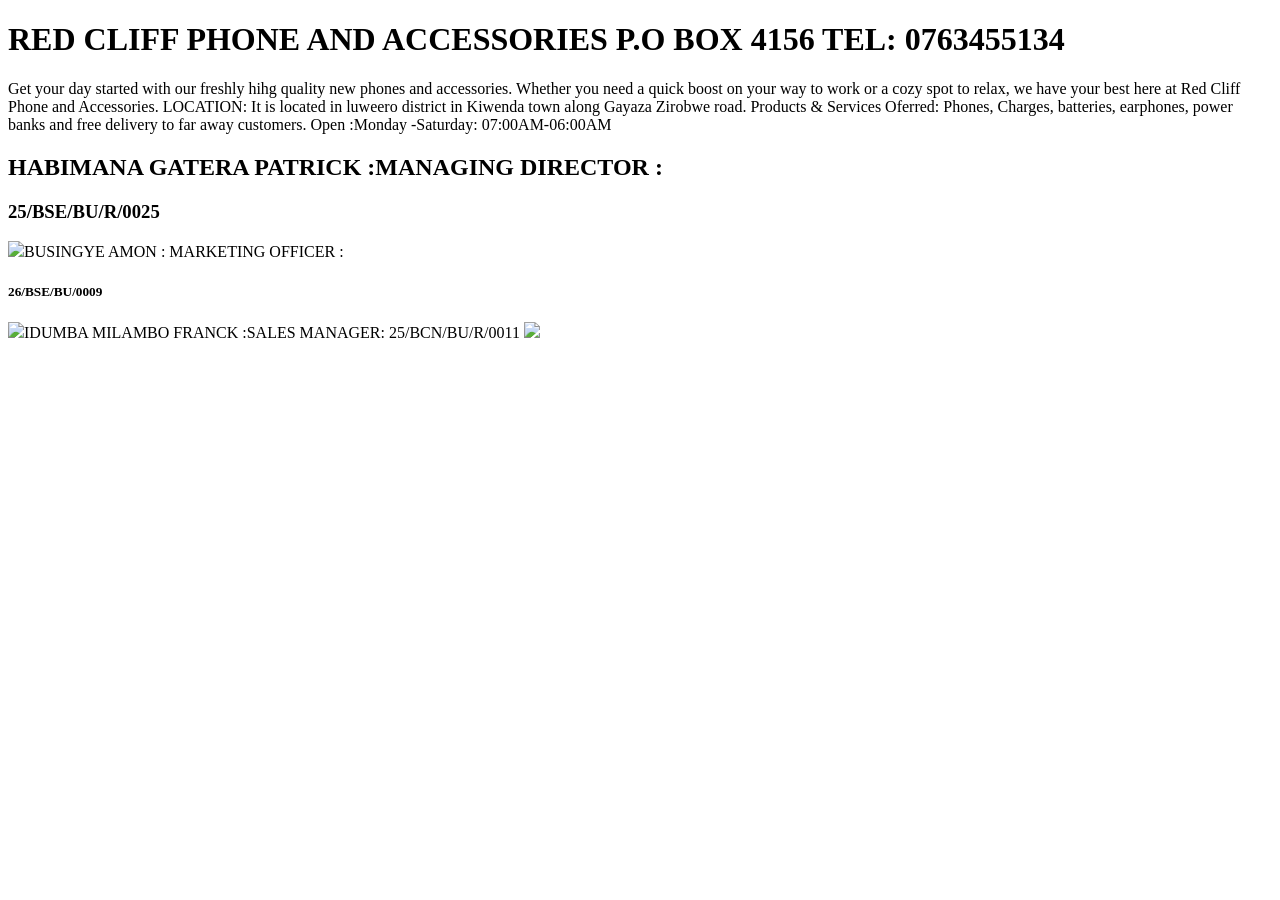
==== index.html @ 271284ac "Update index.html" ====
<!DOCTYPE html>
<html lang="en">
<head>
    <meta charset="UTF-8">
    <meta name="viewport" content="width=device-width, initial-scale=1.0">
    <title>Document</title>
    <link rel="stylesheet">
</head>
<body>
   <h1> RED CLIFF PHONE AND ACCESSORIES
    P.O BOX 4156
    TEL: 0763455134</h1>
    <P1>Get your day started with our freshly hihg quality new phones and accessories. Whether you need a quick boost on your way to work or a cozy spot to relax, we have your best here at Red Cliff Phone and Accessories.
        LOCATION: It is located in luweero district in Kiwenda town along Gayaza Zirobwe road.
        Products & Services Oferred: Phones, Charges, batteries,  earphones, power banks and free delivery to far away customers.
        Open :Monday -Saturday: 07:00AM-06:00AM
    </P1>
    <h2>HABIMANA GATERA PATRICK :MANAGING DIRECTOR :</h2>
    <h3>25/BSE/BU/R/0025</h3>
    <img src="d:\KIMODA\IMG-20260714-WA0144.jpg"

    <h4>BUSINGYE AMON : MARKETING OFFICER :</h4>
    <h5>26/BSE/BU/0009</h5>
    <img src="d:\KIMODA\CENTER_0002_BURST20260928084937748.JPG"


    <h6>IDUMBA MILAMBO FRANCK :SALES MANAGER:</h6>
    <h7>25/BCN/BU/R/0011</h7>
    <img src="d:\KIMODA\DSC_0195.JPG"

</body>
</html>
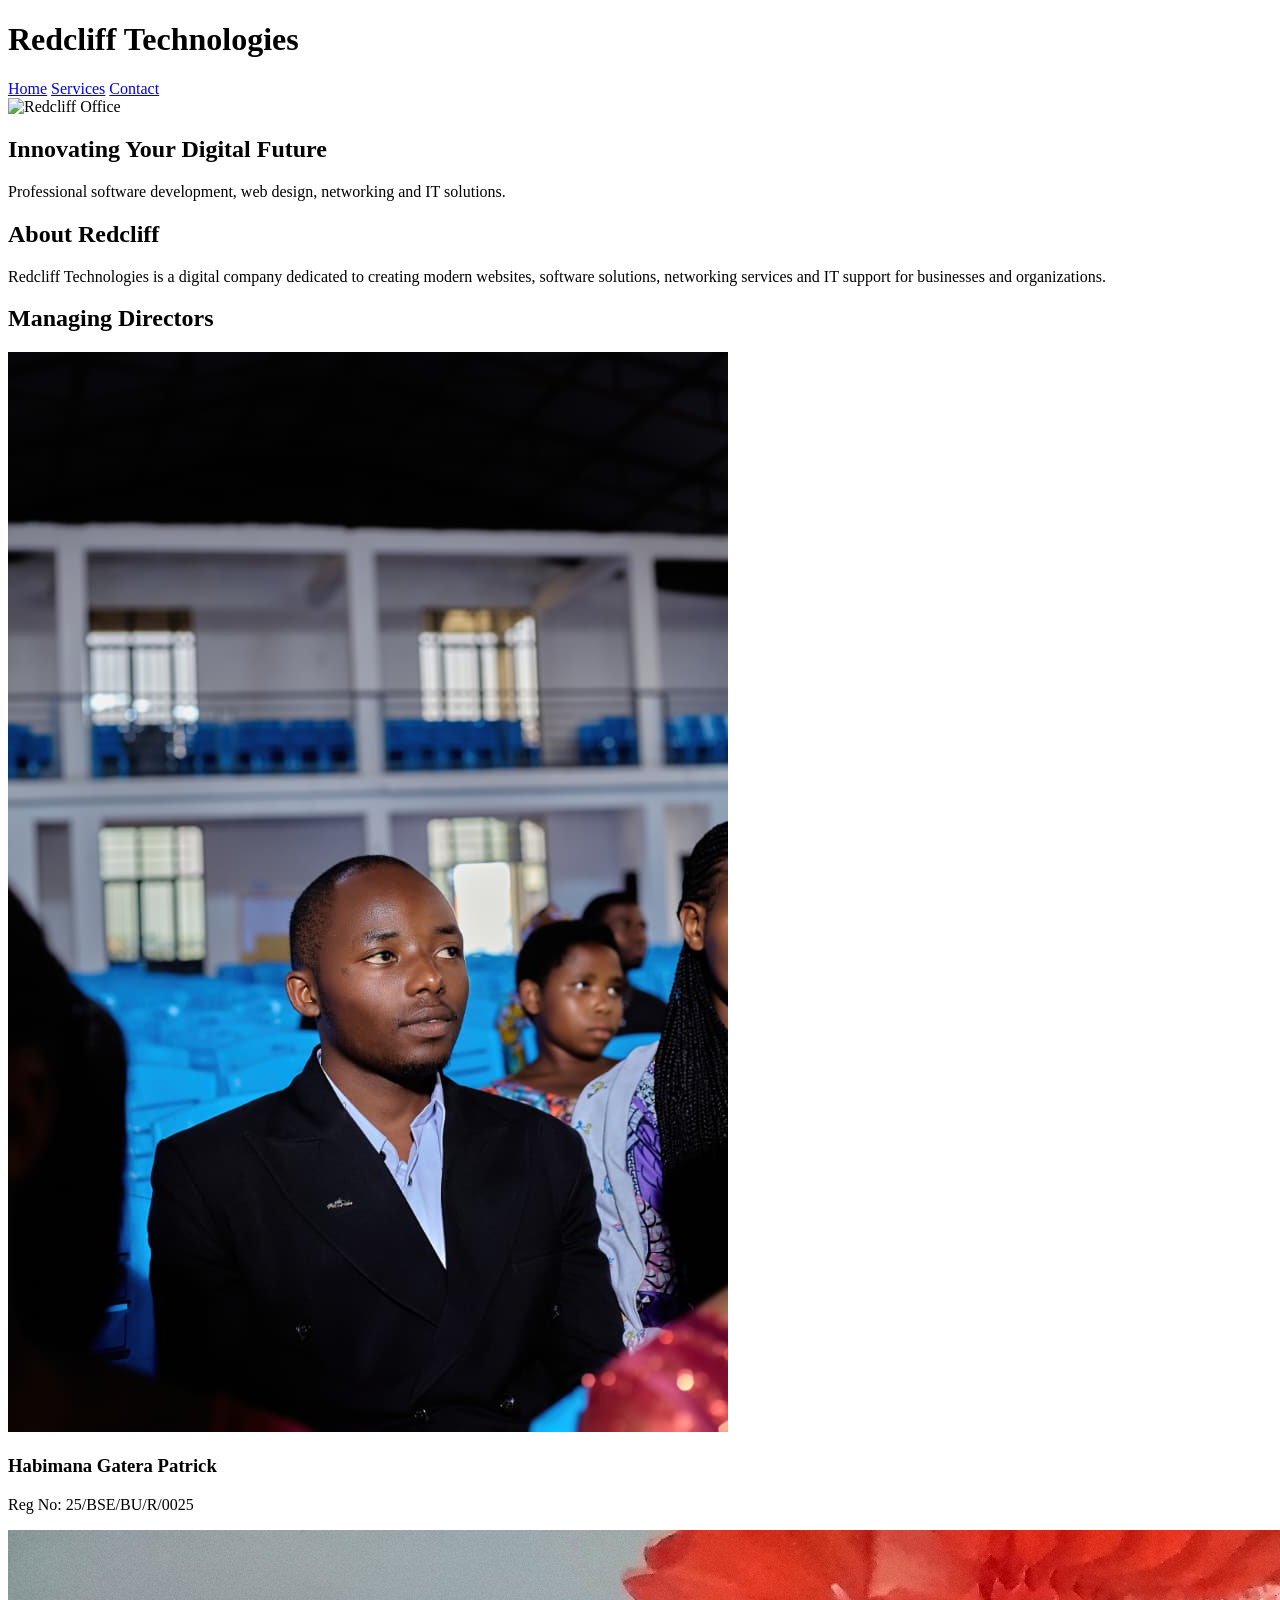
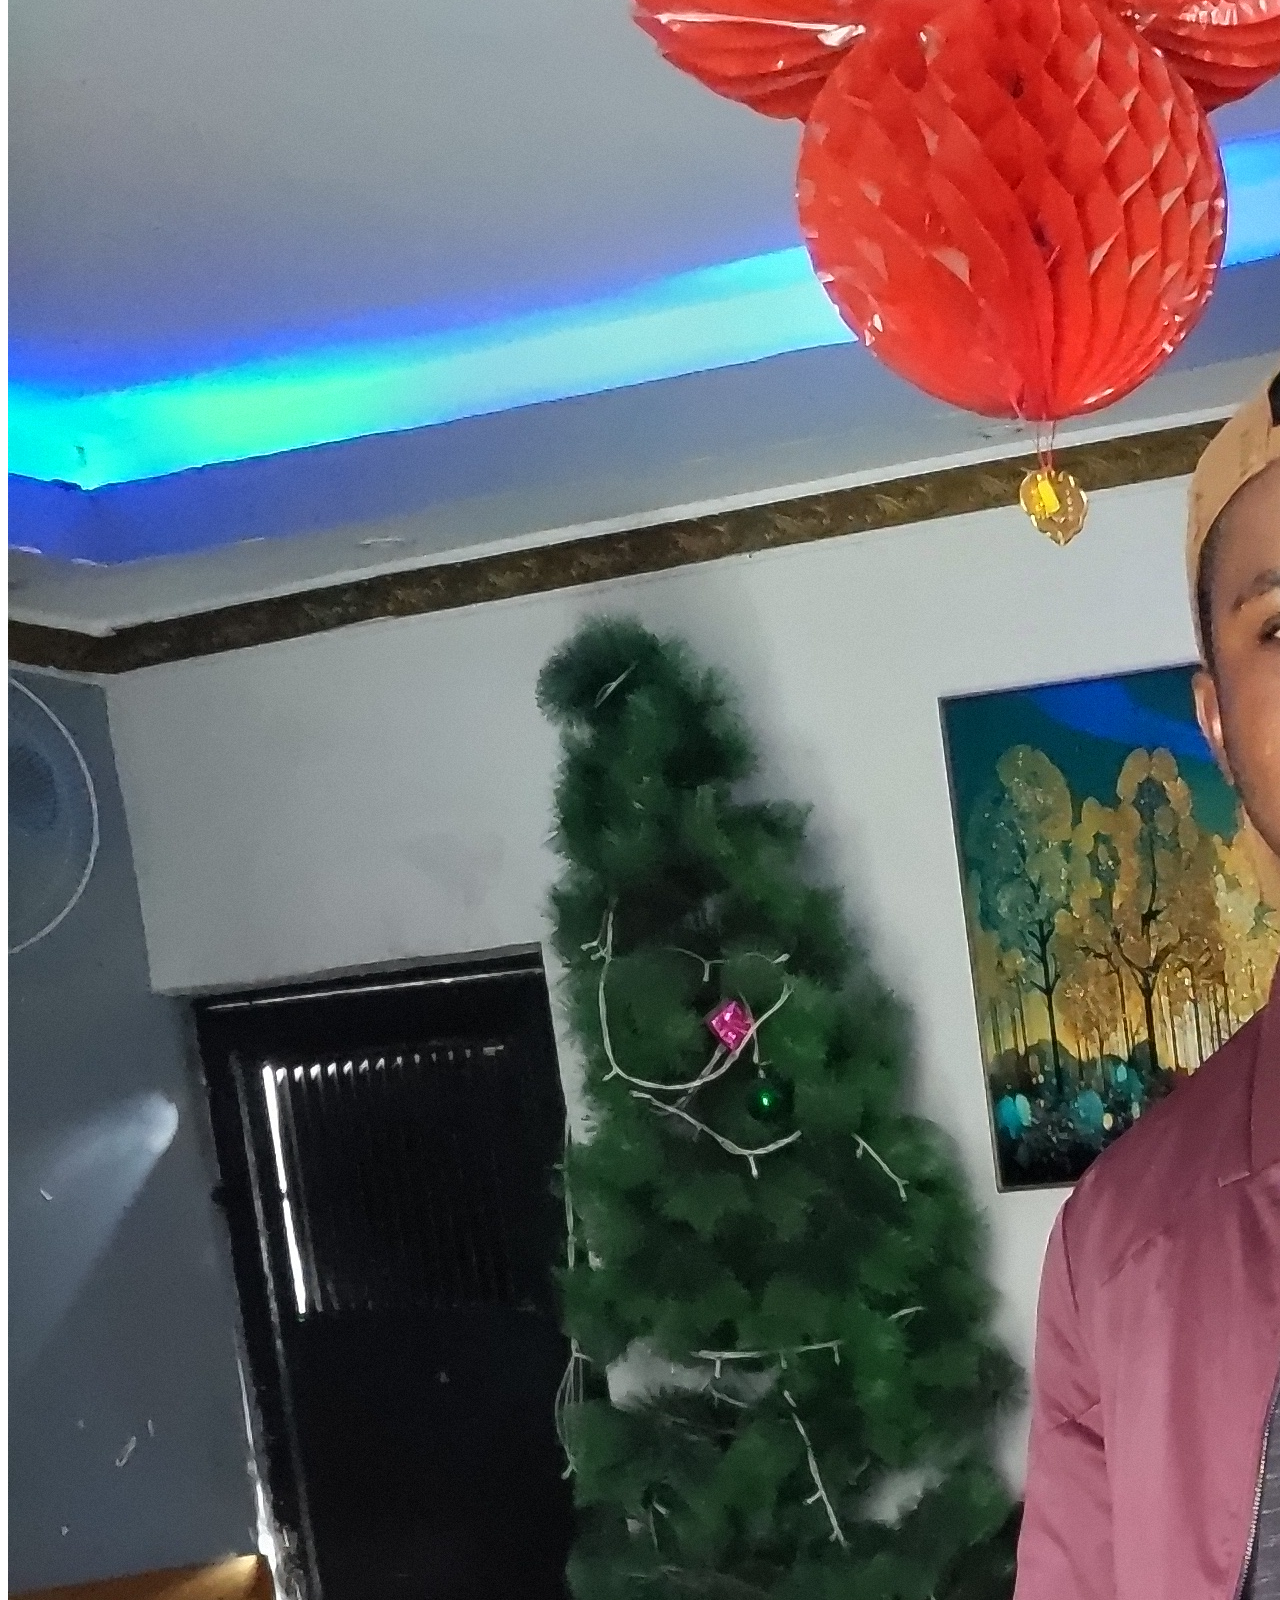
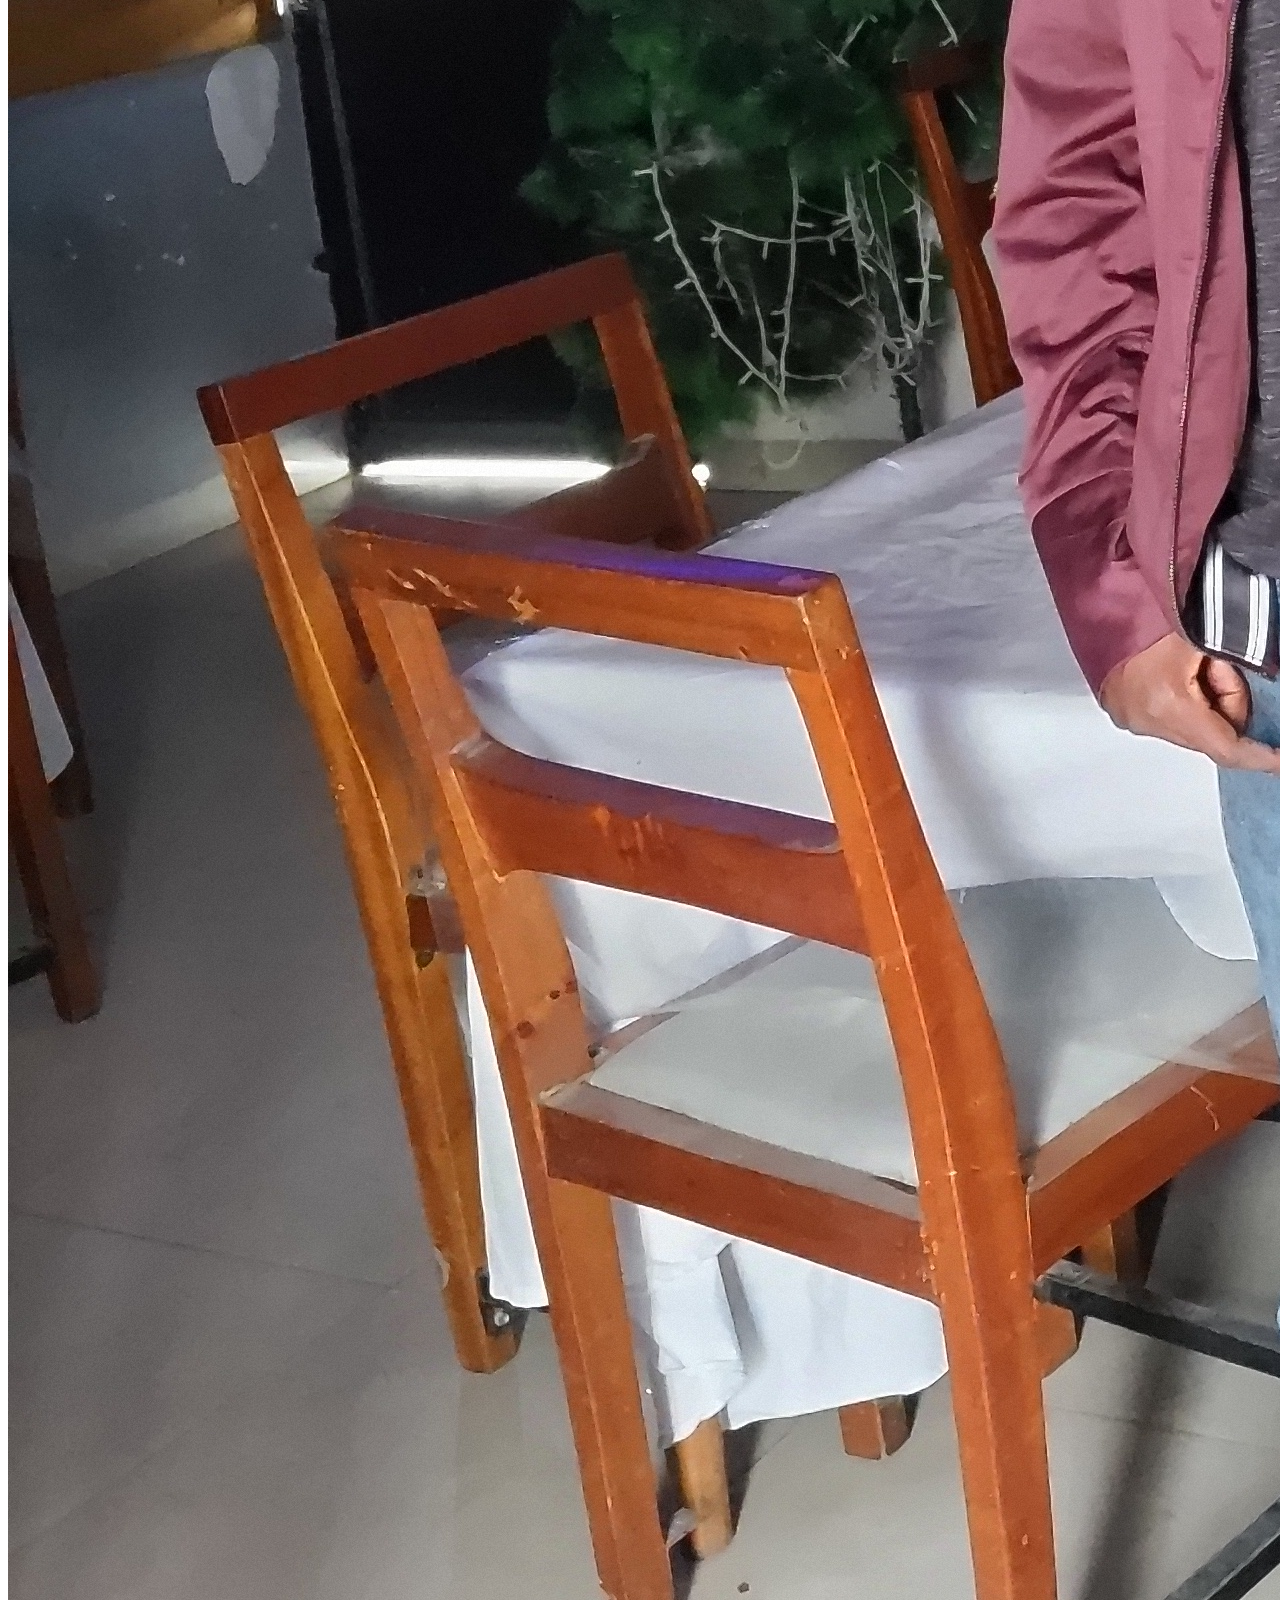
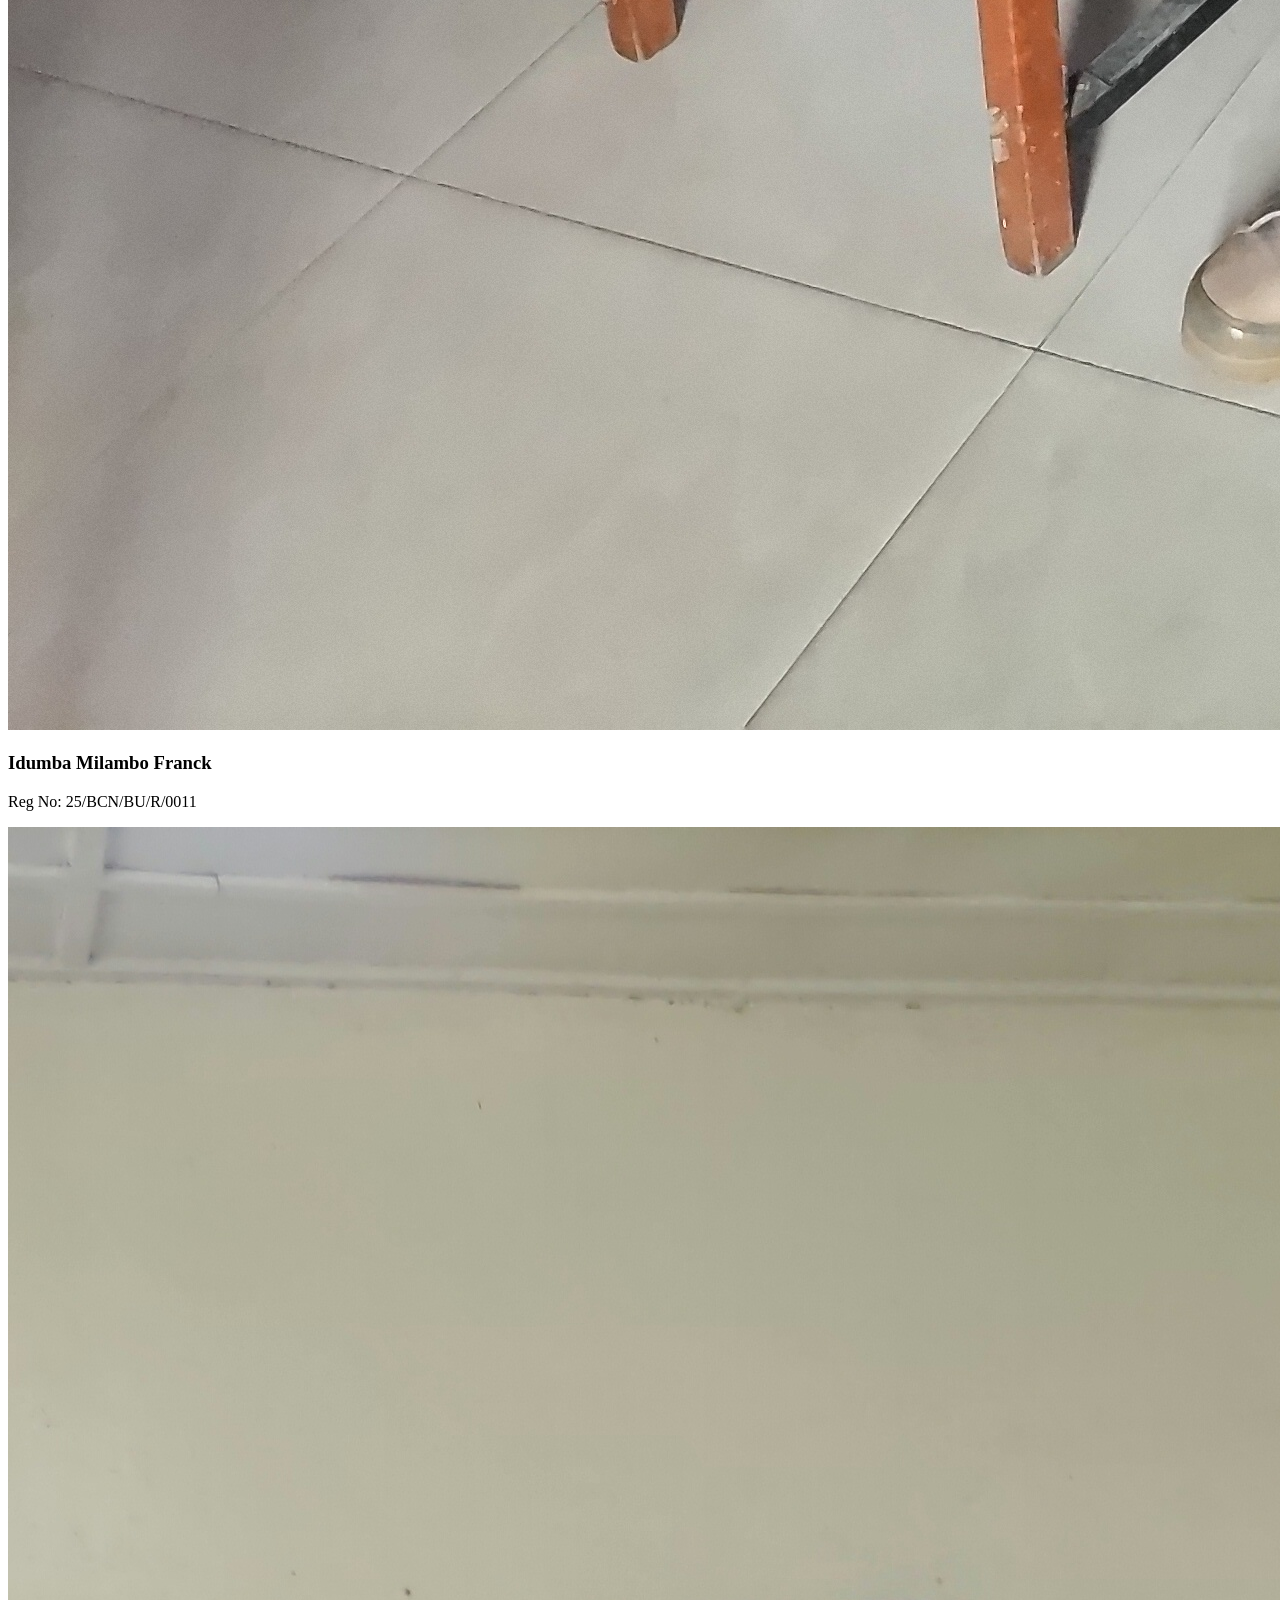
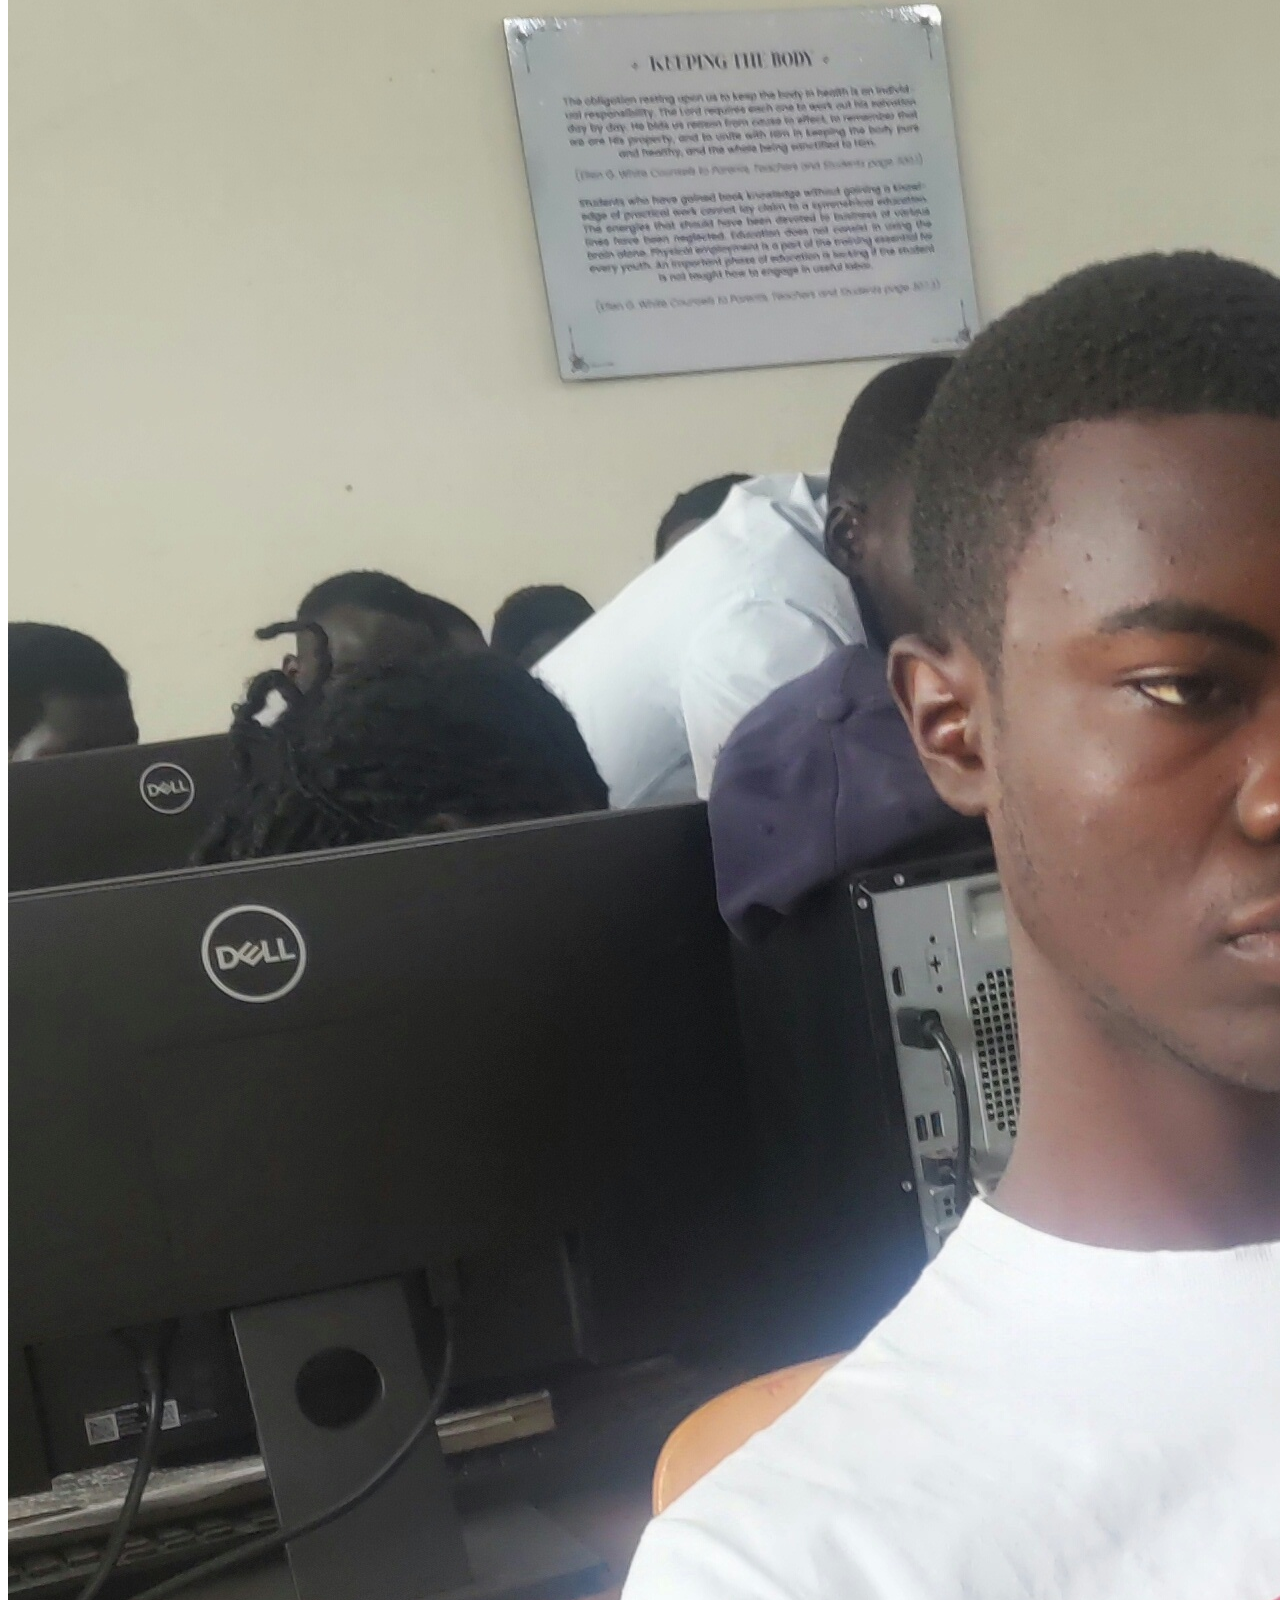
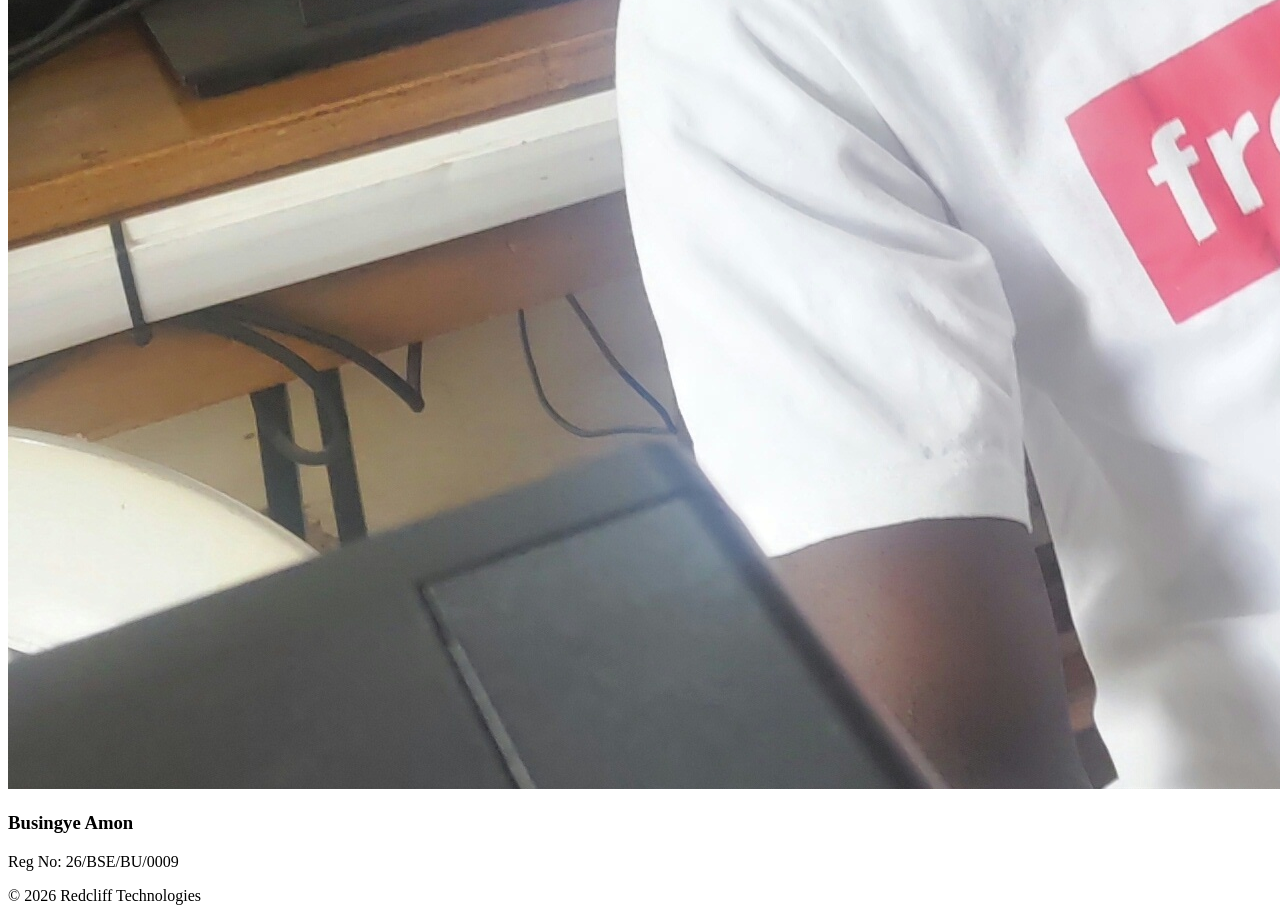
==== commit 53d21183: "Update index.html" ====
--- a/index.html
+++ b/index.html
@@ -1,32 +1,67 @@
 <!DOCTYPE html>
 <html lang="en">
 <head>
-    <meta charset="UTF-8">
-    <meta name="viewport" content="width=device-width, initial-scale=1.0">
-    <title>Document</title>
-    <link rel="stylesheet">
+<meta charset="UTF-8">
+<meta name="viewport" content="width=device-width, initial-scale=1.0">
+<title>Redcliff - Home</title>
+<link rel="stylesheet" href="style.css">
 </head>
 <body>
-   <h1> RED CLIFF PHONE AND ACCESSORIES
-    P.O BOX 4156
-    TEL: 0763455134</h1>
-    <P1>Get your day started with our freshly hihg quality new phones and accessories. Whether you need a quick boost on your way to work or a cozy spot to relax, we have your best here at Red Cliff Phone and Accessories.
-        LOCATION: It is located in luweero district in Kiwenda town along Gayaza Zirobwe road.
-        Products & Services Oferred: Phones, Charges, batteries,  earphones, power banks and free delivery to far away customers.
-        Open :Monday -Saturday: 07:00AM-06:00AM
-    </P1>
-    <h2>HABIMANA GATERA PATRICK :MANAGING DIRECTOR :</h2>
-    <h3>25/BSE/BU/R/0025</h3>
-    <img src="d:\KIMODA\IMG-20260714-WA0144.jpg"
 
-    <h4>BUSINGYE AMON : MARKETING OFFICER :</h4>
-    <h5>26/BSE/BU/0009</h5>
-    <img src="d:\KIMODA\CENTER_0002_BURST20260928084937748.JPG"
+<header>
+    <h1>Redcliff Technologies</h1>
+    <nav>
+        <a href="index.html">Home</a>
+        <a href="services.html">Services</a>
+        <a href="contacts.html">Contact</a>
+    </nav>
+</header>
 
+<section class="hero">
+    <img src="images/hero.jpg" alt="Redcliff Office">
+    <div class="hero-text">
+        <h2>Innovating Your Digital Future</h2>
+        <p>Professional software development, web design, networking and IT solutions.</p>
+    </div>
+</section>
 
-    <h6>IDUMBA MILAMBO FRANCK :SALES MANAGER:</h6>
-    <h7>25/BCN/BU/R/0011</h7>
-    <img src="d:\KIMODA\DSC_0195.JPG"
+<section class="about">
+<h2>About Redcliff</h2>
+<p>
+Redcliff Technologies is a digital company dedicated to creating modern websites,
+software solutions, networking services and IT support for businesses and organizations.
+</p>
+</section>
+
+<section class="directors">
+<h2>Managing Directors</h2>
+
+<div class="cards">
+
+<div class="card">
+<img src="IMG-20260714-WA0144.jpg">
+<h3>Habimana Gatera Patrick</h3>
+<p>Reg No: 25/BSE/BU/R/0025</p>
+</div>
+
+<div class="card">
+<img src="DSC_0195.JPG">
+<h3>Idumba Milambo Franck</h3>
+<p>Reg No: 25/BCN/BU/R/0011</p>
+</div>
+
+<div class="card">
+<img src="CENTER_0002_BURST20260928084937748.JPG">
+<h3>Busingye Amon</h3>
+<p>Reg No: 26/BSE/BU/0009</p>
+</div>
+
+</div>
+</section>
+
+<footer>
+<p>© 2026 Redcliff Technologies</p>
+</footer>
 
 </body>
 </html>
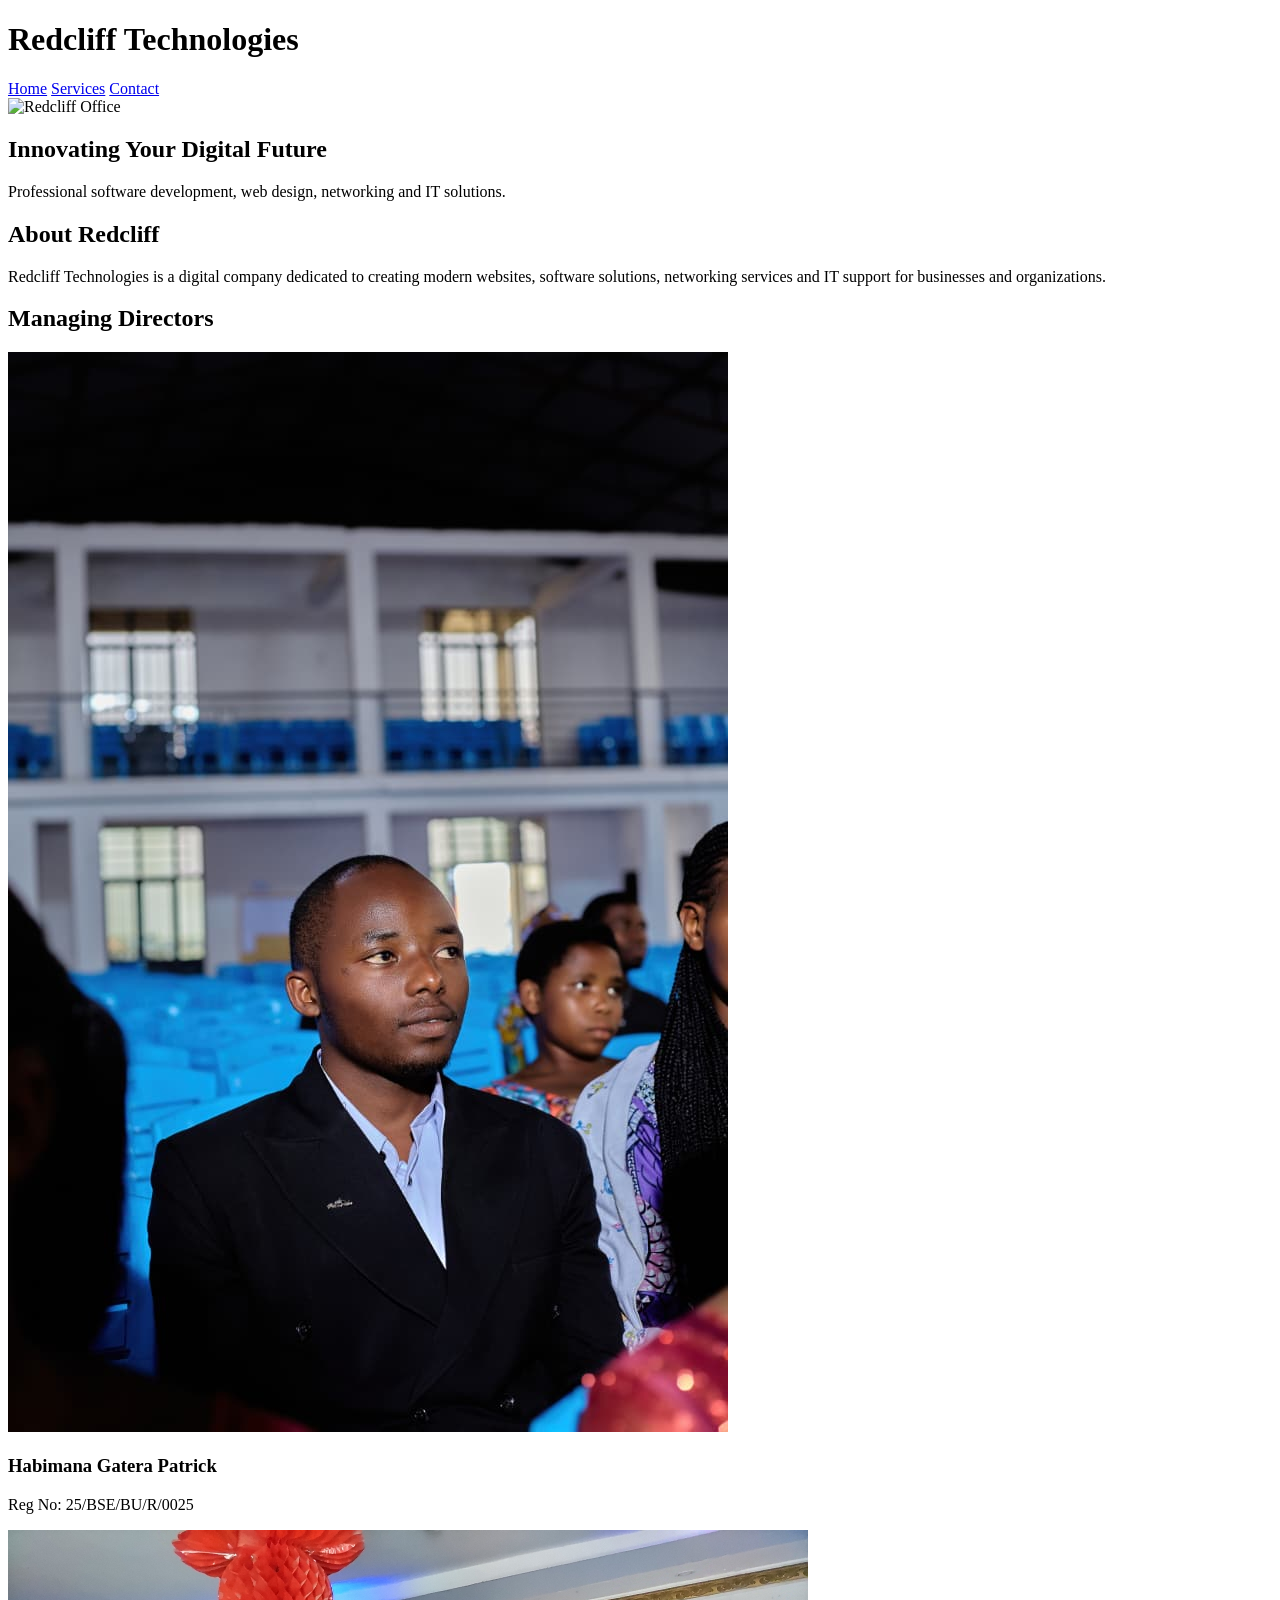
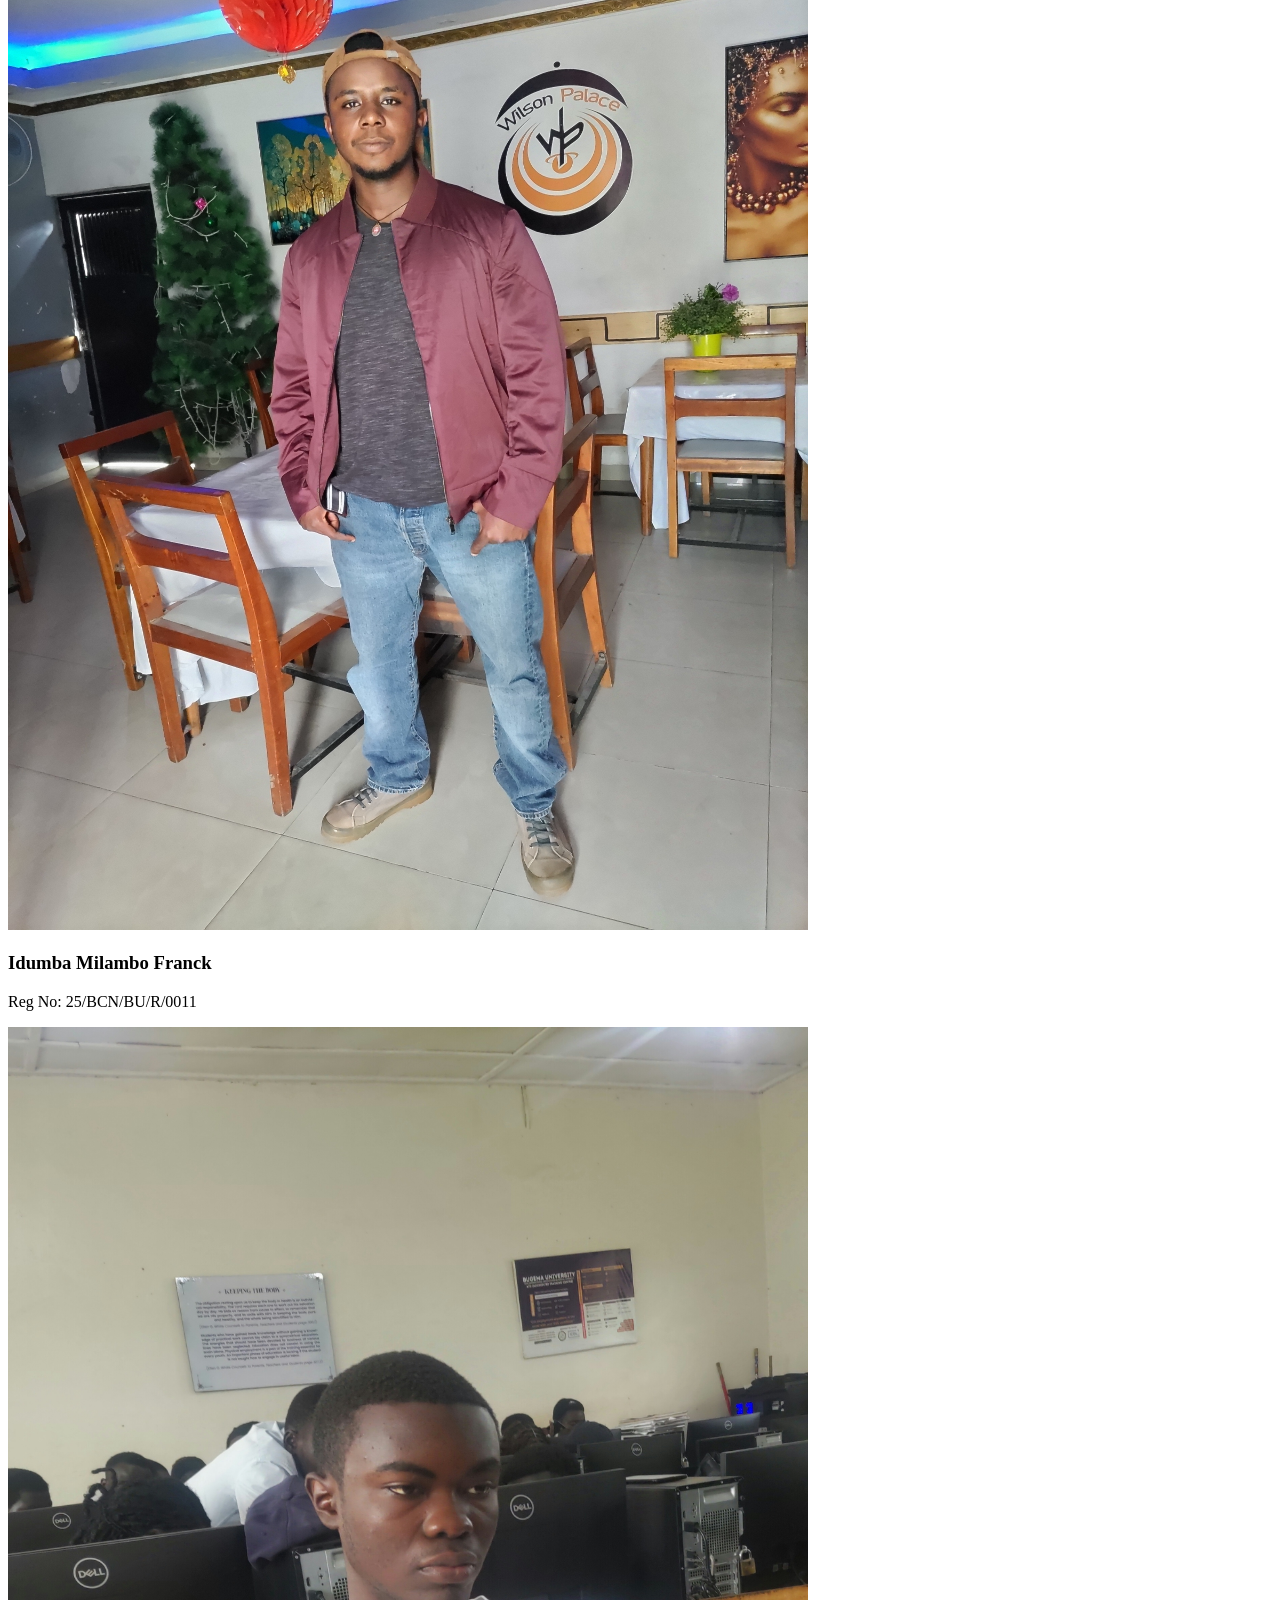
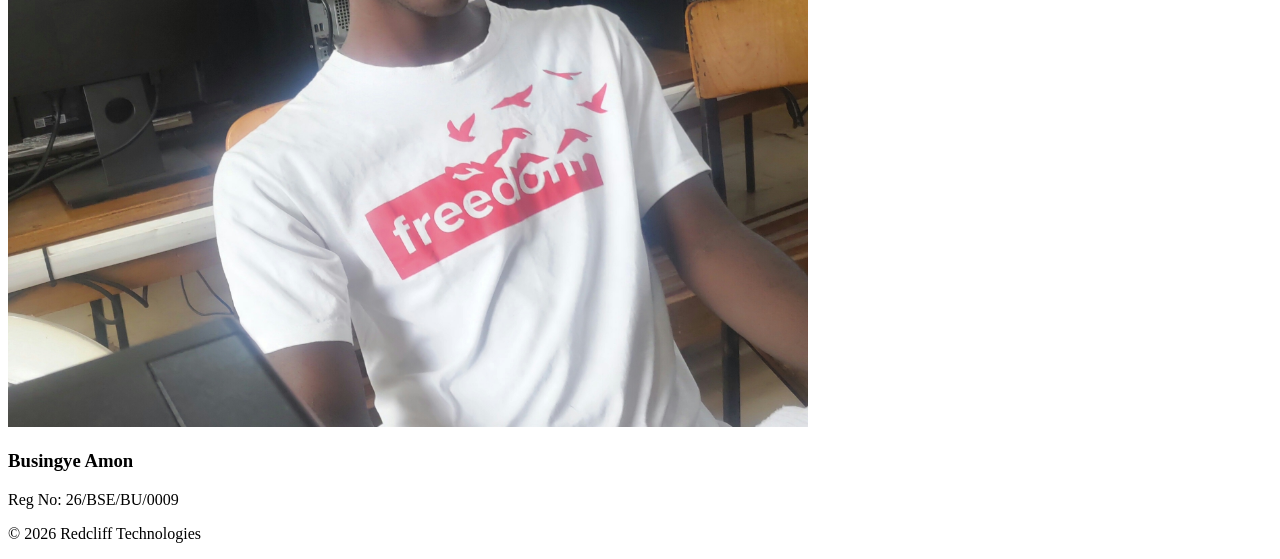
==== commit 9ba693da: "Update index.html" ====
--- a/index.html
+++ b/index.html
@@ -45,13 +45,13 @@
 </div>
 
 <div class="card">
-<img src="DSC_0195.JPG">
+<img src="DSC_0195.JPG" width="800px" height="1000px">
 <h3>Idumba Milambo Franck</h3>
 <p>Reg No: 25/BCN/BU/R/0011</p>
 </div>
 
 <div class="card">
-<img src="CENTER_0002_BURST20260928084937748.JPG">
+<img src="CENTER_0002_BURST20260928084937748.JPG" width="800px" height="1000px">
 <h3>Busingye Amon</h3>
 <p>Reg No: 26/BSE/BU/0009</p>
 </div>
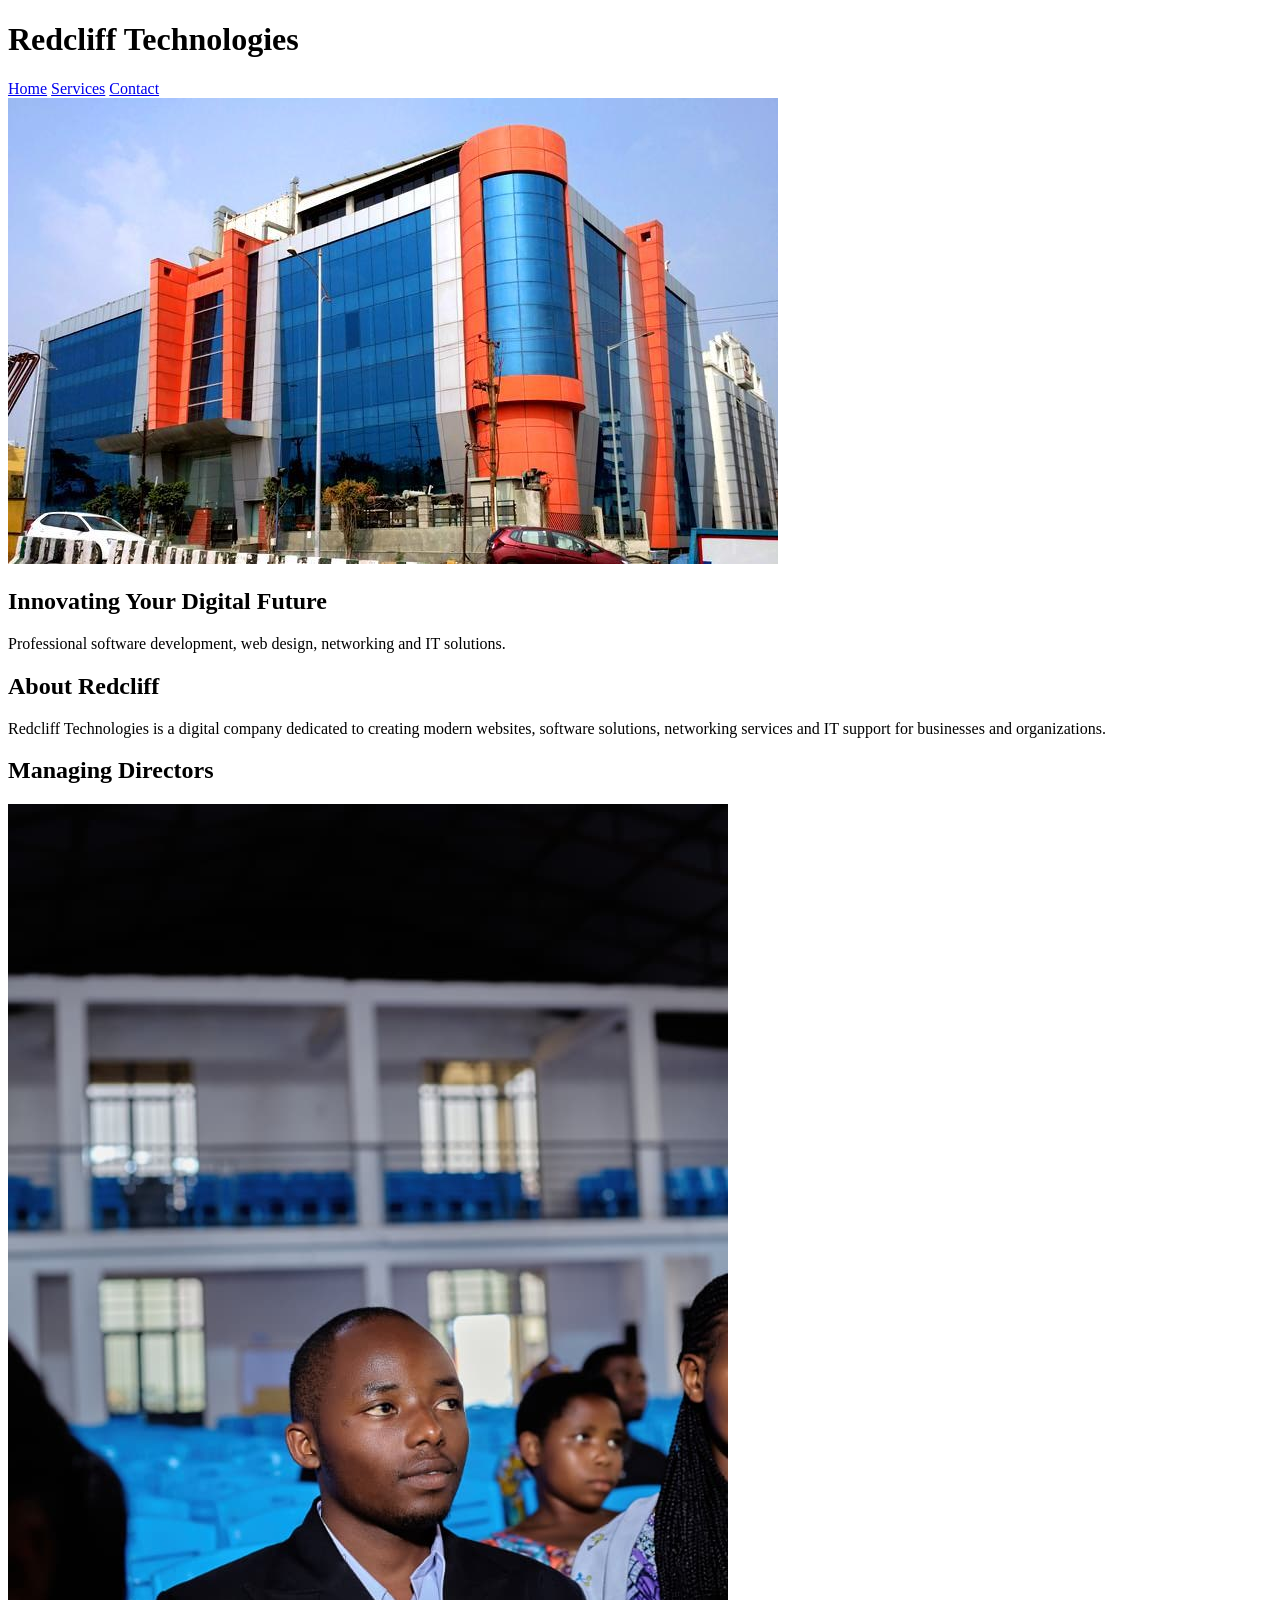
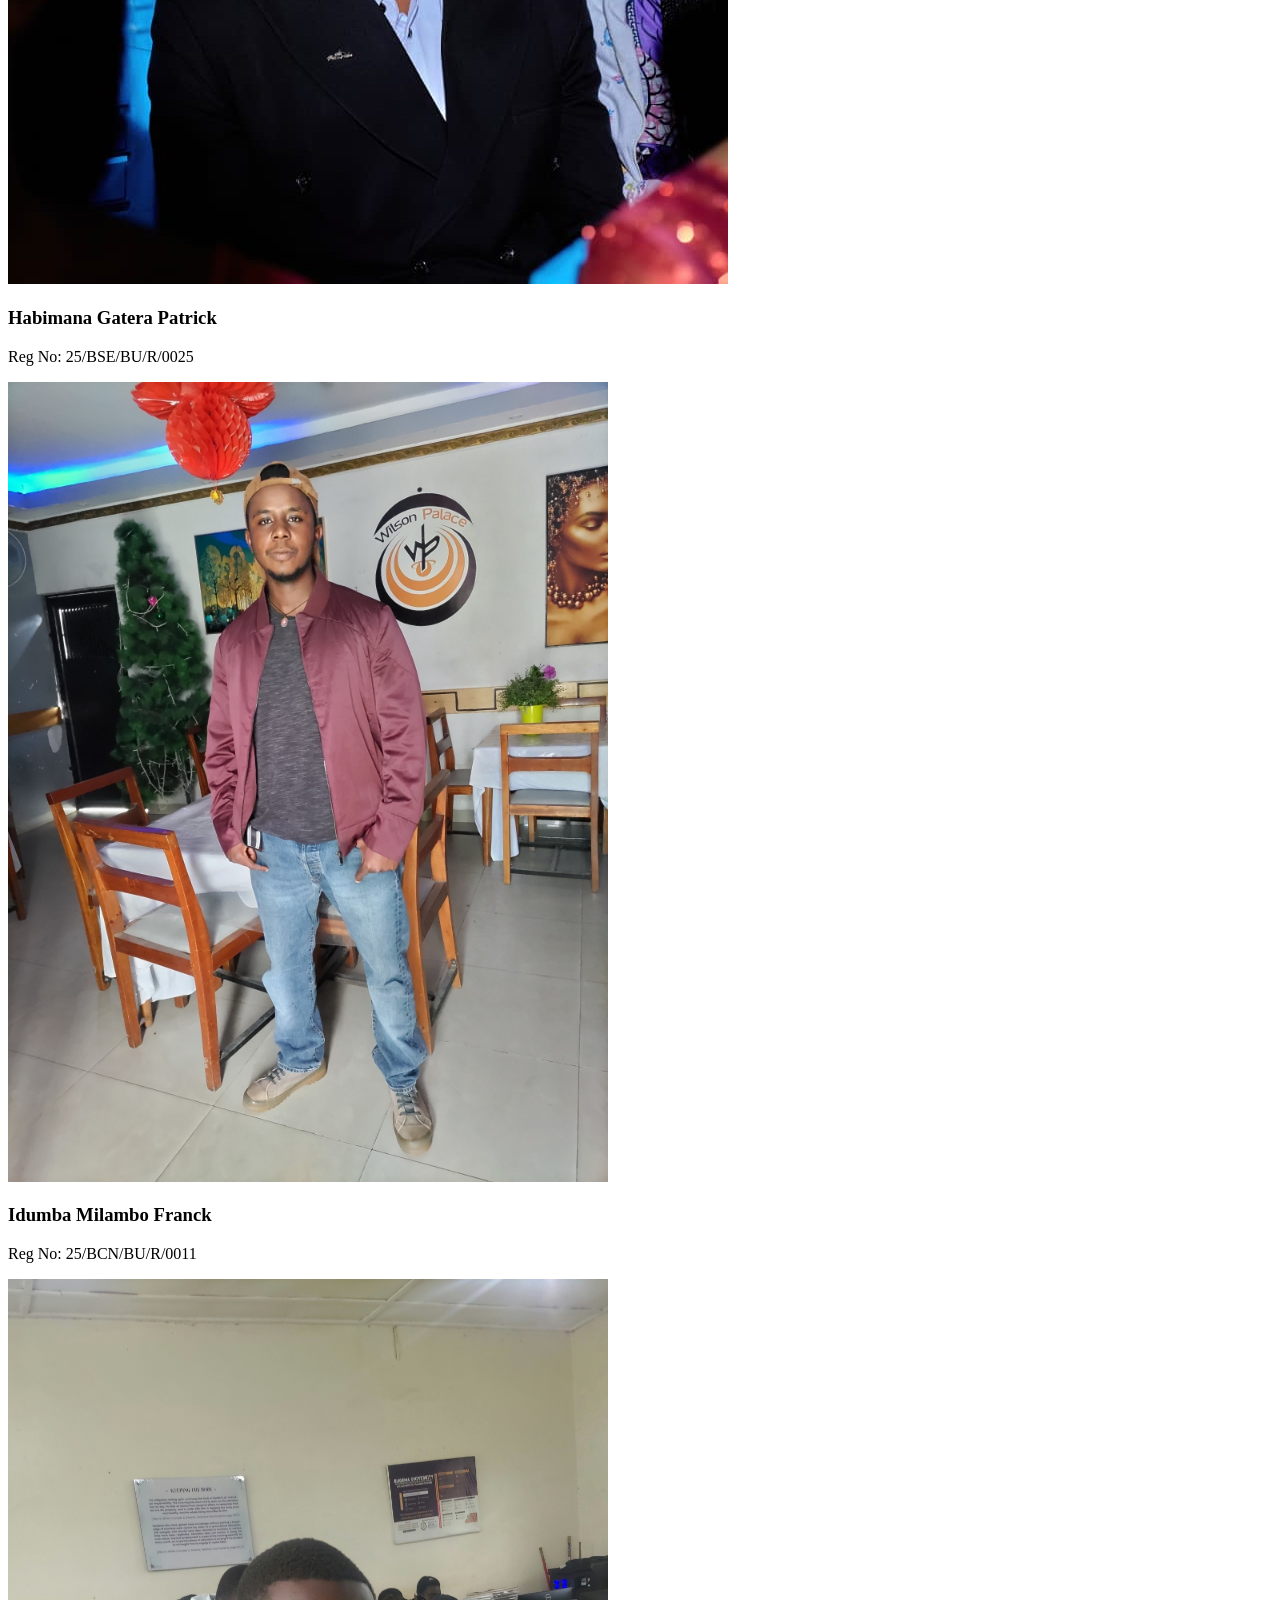
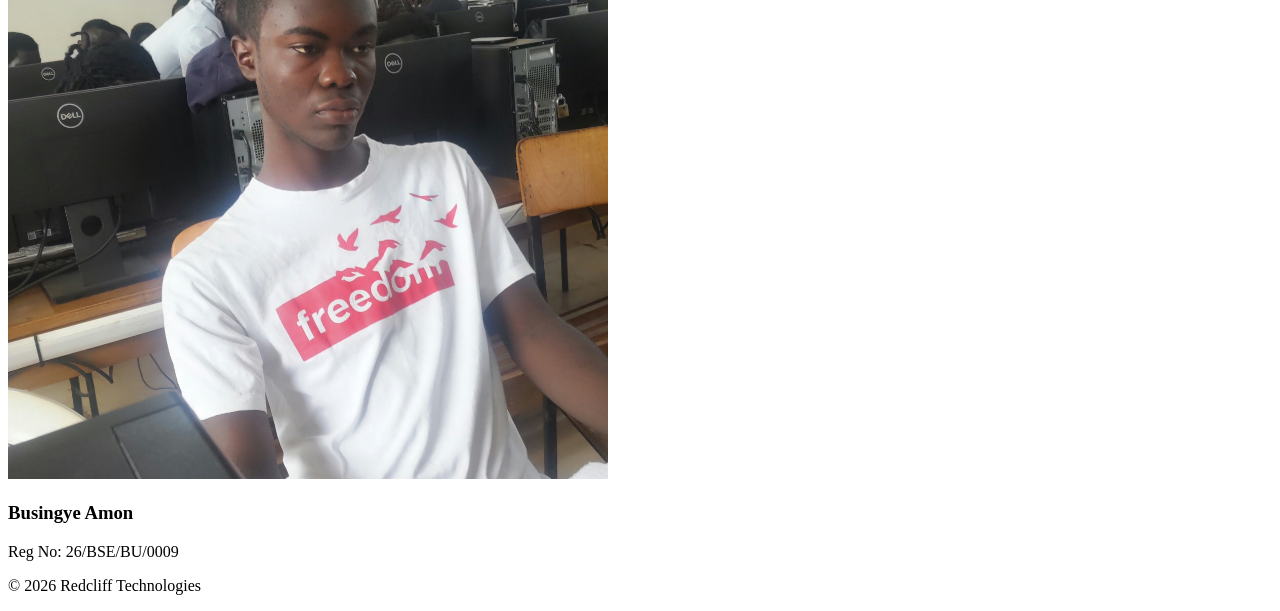
==== commit 8b76deea: "Update index.html" ====
--- a/index.html
+++ b/index.html
@@ -18,7 +18,7 @@
 </header>
 
 <section class="hero">
-    <img src="images/hero.jpg" alt="Redcliff Office">
+    <img src="offic.jpg" alt="Redcliff Office">
     <div class="hero-text">
         <h2>Innovating Your Digital Future</h2>
         <p>Professional software development, web design, networking and IT solutions.</p>
@@ -45,13 +45,13 @@
 </div>
 
 <div class="card">
-<img src="DSC_0195.JPG" width="800px" height="1000px">
+<img src="DSC_0195.JPG" width="600px" height="800px">
 <h3>Idumba Milambo Franck</h3>
 <p>Reg No: 25/BCN/BU/R/0011</p>
 </div>
 
 <div class="card">
-<img src="CENTER_0002_BURST20260928084937748.JPG" width="800px" height="1000px">
+<img src="CENTER_0002_BURST20260928084937748.JPG" width="600px" height="800px">
 <h3>Busingye Amon</h3>
 <p>Reg No: 26/BSE/BU/0009</p>
 </div>
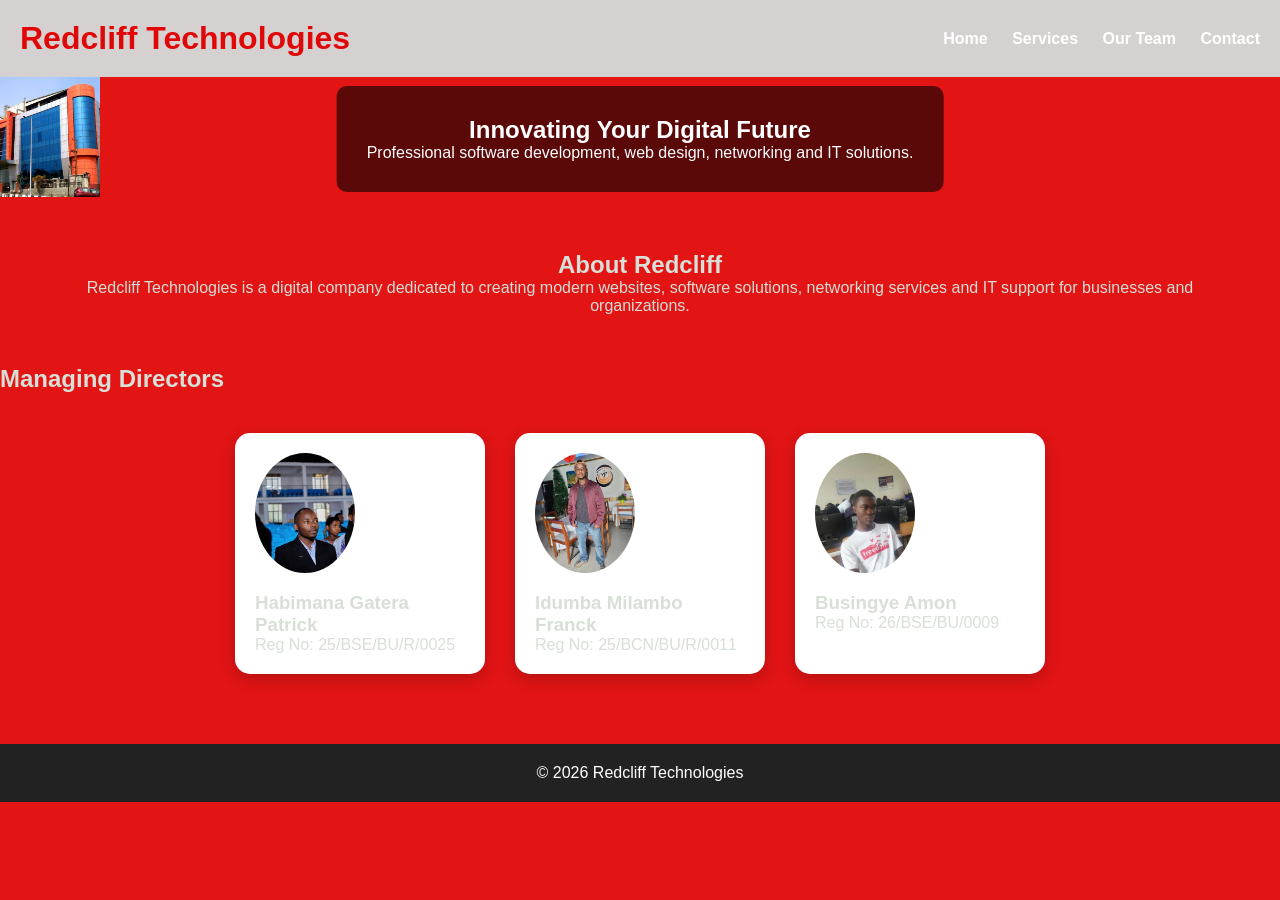
==== commit e46b3468: "Update index.html" ====
--- a/index.html
+++ b/index.html
@@ -4,16 +4,17 @@
 <meta charset="UTF-8">
 <meta name="viewport" content="width=device-width, initial-scale=1.0">
 <title>Redcliff - Home</title>
-<link rel="stylesheet" href="style.css">
+<link rel="stylesheet" href="styles.css">
 </head>
 <body>
 
 <header>
     <h1>Redcliff Technologies</h1>
     <nav>
-        <a href="index.html">Home</a>
-        <a href="services.html">Services</a>
-        <a href="contacts.html">Contact</a>
+    <a href="index.html">Home</a>
+    <a href="services.html">Services</a>
+    <a href="team.html">Our Team</a>
+    <a href="contacts.html">Contact</a>
     </nav>
 </header>
 
--- a/styles.css
+++ b/styles.css
@@ -0,0 +1,147 @@
+*{
+margin:0;
+padding:0;
+box-sizing:border-box;
+font-family:Arial,sans-serif;
+}
+
+body{
+background:#e21414;
+color:#d7dfd7;
+}
+
+header{
+background:#d6d1d1;
+padding:20px;
+color:rgb(223, 7, 7);
+display:flex;
+justify-content:space-between;
+align-items:center;
+}
+
+nav a{
+color:white;
+margin-left:20px;
+text-decoration:none;
+font-weight:bold;
+}
+
+nav a:hover{
+color:gold;
+}
+
+.hero{
+position:relative;
+}
+
+.hero img{
+width:100px;
+height:120px;
+object-fit:cover;
+}
+
+.hero-text{
+position:absolute;
+top:50%;
+left:50%;
+transform:translate(-50%,-50%);
+background:rgba(0,0,0,.6);
+padding:30px;
+color:white;
+text-align:center;
+border-radius:10px;
+}
+
+.about{
+padding:50px;
+text-align:center;
+}
+
+.cards{
+display:flex;
+justify-content:center;
+gap:30px;
+padding:40px;
+flex-wrap:wrap;
+}
+
+.card{
+background:white;
+width:250px;
+padding:20px;
+border-radius:15px;
+box-shadow:0 5px 15px rgba(0,0,0,.2);
+transition:.3s;
+}
+
+.card:hover{
+transform:translateY(-10px);
+}
+
+.card img{
+width:100px;
+height:120px;
+border-radius:50%;
+object-fit:cover;
+margin-bottom:15px;
+}
+
+.services{
+display:grid;
+grid-template-columns:repeat(auto-fit,minmax(250px,1fr));
+gap:30px;
+padding:40px;
+}
+
+.service{
+background:white;
+padding:20px;
+border-radius:15px;
+text-align:center;
+box-shadow:0 5px 15px rgba(0,0,0,.2);
+}
+
+.service img{
+width:100%;
+height:120px;
+object-fit:cover;
+border-radius:10px;
+}
+
+.contact-container{
+display:flex;
+gap:40px;
+padding:40px;
+flex-wrap:wrap;
+}
+
+.contact-info,.contact-form{
+flex:1;
+background:white;
+padding:25px;
+border-radius:15px;
+box-shadow:0 5px 15px rgba(0,0,0,.2);
+}
+
+.contact-form input,
+.contact-form textarea{
+width:100%;
+padding:12px;
+margin:10px 0;
+}
+
+.contact-form button{
+background:#b30000;
+color:white;
+padding:12px;
+border:none;
+cursor:pointer;
+}
+
+footer{
+background:#222;
+color:white;
+text-align:center;
+padding:20px;
+margin-top:30px;
+}
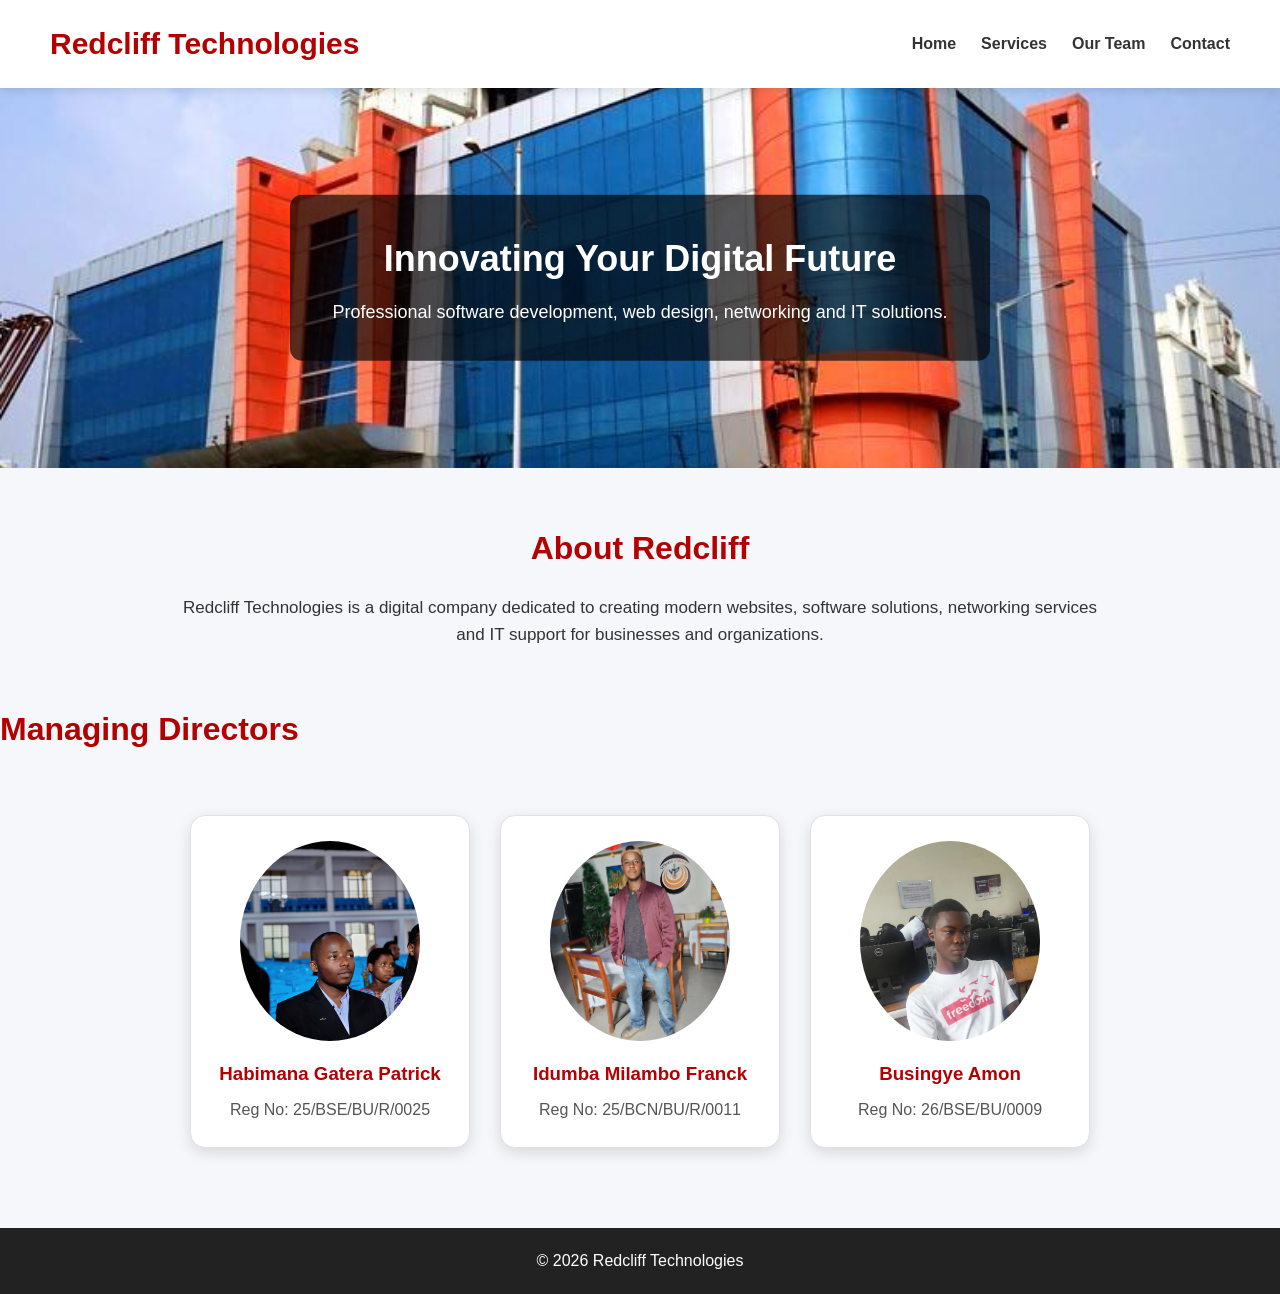
==== commit b3aa0b89: "Update index.html" ====
--- a/index.html
+++ b/index.html
@@ -13,7 +13,7 @@
     <nav>
     <a href="index.html">Home</a>
     <a href="services.html">Services</a>
-    <a href="team.html">Our Team</a>
+    <a href="our team.html">Our Team</a>
     <a href="contacts.html">Contact</a>
     </nav>
 </header>
--- a/styles.css
+++ b/styles.css
@@ -1,147 +1,290 @@
-*{
-margin:0;
-padding:0;
-box-sizing:border-box;
-font-family:Arial,sans-serif;
+* {
+    margin: 0;
+    padding: 0;
+    box-sizing: border-box;
 }
 
-body{
-background:#e21414;
-color:#d7dfd7;
+html {
+    scroll-behavior: smooth;
 }
 
-header{
-background:#d6d1d1;
-padding:20px;
-color:rgb(223, 7, 7);
-display:flex;
-justify-content:space-between;
-align-items:center;
+body {
+    font-family: Arial, Helvetica, sans-serif;
+    background: #f5f7fa;
+    color: #333;
+    line-height: 1.6;
+}
+header {
+    width: 100%;
+    background: #ffffff;
+    padding: 20px 50px;
+    display: flex;
+    justify-content: space-between;
+    align-items: center;
+    box-shadow: 0 2px 10px rgba(0, 0, 0, 0.12);
+    position: relative;
+    z-index: 10;
+}
+header h1 {
+    color: #b30000;
+    font-size: 30px;
+}
+nav {
+    display: flex;
+    align-items: center;
+    gap: 25px;
+}
+nav a {
+    color: #333;
+    text-decoration: none;
+    font-weight: bold;
+    font-size: 16px;
+    transition: 0.3s;
+}
+nav a:hover {
+    color: #b30000;
+}
+.hero {
+    position: relative;
+    width: 100%;
+    min-height: 380px;
+    overflow: hidden;
+}
+.hero img {
+    width: 100%;
+    height: 380px;
+    object-fit: cover;
+    display: block;
+}
+.hero-text {
+    position: absolute;
+    top: 50%;
+    left: 50%;
+    transform: translate(-50%, -50%);
+    width: min(700px, 90%);
+    background: rgba(0, 0, 0, 0.65);
+    color: white;
+    padding: 35px;
+    text-align: center;
+    border-radius: 12px;
+}
+.hero-text h2 {
+    font-size: 36px;
+    margin-bottom: 10px;
+}
+.hero-text p {
+    font-size: 18px;
+}
+/* ---------- ABOUT ---------- */
+.about {
+    padding: 55px 30px;
+    text-align: center;
+    max-width: 1000px;
+    margin: auto;
+}
+.about h2,
+.directors h2,
+.team h2 {
+    color: #b30000;
+    font-size: 32px;
+    margin-bottom: 20px;
+}
+.about p {
+    font-size: 17px;
+}
+.cards,
+.team-container {
+    display: flex;
+    justify-content: center;
+    align-items: stretch;
+    gap: 30px;
+    padding: 40px 30px 60px;
+    flex-wrap: wrap;
 }
 
-nav a{
-color:white;
-margin-left:20px;
-text-decoration:none;
-font-weight:bold;
-}
-
-nav a:hover{
-color:gold;
-}
-
-.hero{
-position:relative;
-}
-
-.hero img{
-width:100px;
-height:120px;
-object-fit:cover;
-}
-
-.hero-text{
-position:absolute;
-top:50%;
-left:50%;
-transform:translate(-50%,-50%);
-background:rgba(0,0,0,.6);
-padding:30px;
-color:white;
-text-align:center;
-border-radius:10px;
-}
-
-.about{
-padding:50px;
-text-align:center;
-}
-
-.cards{
-display:flex;
-justify-content:center;
-gap:30px;
-padding:40px;
-flex-wrap:wrap;
-}
-
-.card{
-background:white;
-width:250px;
-padding:20px;
-border-radius:15px;
-box-shadow:0 5px 15px rgba(0,0,0,.2);
-transition:.3s;
-}
-
-.card:hover{
-transform:translateY(-10px);
-}
-
-.card img{
-width:100px;
-height:120px;
-border-radius:50%;
-object-fit:cover;
-margin-bottom:15px;
-}
-
-.services{
-display:grid;
-grid-template-columns:repeat(auto-fit,minmax(250px,1fr));
-gap:30px;
-padding:40px;
-}
-
-.service{
-background:white;
-padding:20px;
-border-radius:15px;
-text-align:center;
-box-shadow:0 5px 15px rgba(0,0,0,.2);
-}
-
-.service img{
-width:100%;
-height:120px;
-object-fit:cover;
-border-radius:10px;
-}
-
-.contact-container{
-display:flex;
-gap:40px;
-padding:40px;
-flex-wrap:wrap;
-}
-
-.contact-info,.contact-form{
-flex:1;
-background:white;
-padding:25px;
-border-radius:15px;
-box-shadow:0 5px 15px rgba(0,0,0,.2);
-}
-
+.card,
+.team-card {
+    background: #ffffff;
+    width: 280px;
+    padding: 25px;
+    text-align: center;
+    border-radius: 15px;
+    border: 1px solid #e1e1e1;
+    box-shadow: 0 5px 15px rgba(0, 0, 0, 0.12);
+    transition: 0.3s;
+}
+.card:hover,
+.team-card:hover {
+    transform: translateY(-8px);
+    box-shadow: 0 10px 25px rgba(0, 0, 0, 0.18);
+}
+.card img,
+.team-card img {
+    width: 180px;
+    height: 200px;
+    border-radius: 50%;
+    object-fit: cover;
+    display: block;
+    margin: 0 auto 18px;
+}
+.card h3,
+.team-card h3 {
+    color: #b30000;
+    margin-bottom: 8px;
+}
+.card p,
+.team-card p {
+    color: #555;
+}
+.team {
+    padding: 50px 30px;
+    text-align: center;
+}
+.team-container {
+    max-width: 1100px;
+    margin: auto;
+}
+.services {
+    max-width: 1200px;
+    margin: auto;
+    display: grid;
+    grid-template-columns: repeat(4, 1fr);
+    gap: 30px;
+    padding: 50px 30px;
+}
+.service {
+    background: #ffffff;
+    padding: 20px;
+    border-radius: 15px;
+    text-align: center;
+    box-shadow: 0 5px 15px rgba(0, 0, 0, 0.12);
+    transition: 0.3s;
+}
+.service:hover {
+    transform: translateY(-8px);
+}
+.service img {
+    width: 100%;
+    height: 180px;
+    object-fit: cover;
+    border-radius: 10px;
+    display: block;
+    margin-bottom: 15px;
+}
+.service h3 {
+    color: #b30000;
+    margin-bottom: 8px;
+}
+.service p {
+    color: #555;
+}
+.contact-container {
+    max-width: 1100px;
+    margin: auto;
+    display: flex;
+    gap: 40px;
+    padding: 50px 30px;
+    flex-wrap: wrap;
+}
+.contact-info,
+.contact-form {
+    flex: 1;
+    min-width: 300px;
+    background: #ffffff;
+    padding: 30px;
+    border-radius: 15px;
+    box-shadow: 0 5px 15px rgba(0, 0, 0, 0.12);
+}
+.contact-info h2 {
+    color: #b30000;
+    margin-bottom: 20px;
+}
+.contact-info p {
+    margin-bottom: 10px;
+}
 .contact-form input,
-.contact-form textarea{
-width:100%;
-padding:12px;
-margin:10px 0;
-}
-
-.contact-form button{
-background:#b30000;
-color:white;
-padding:12px;
-border:none;
-cursor:pointer;
-}
-
-footer{
-background:#222;
-color:white;
-text-align:center;
-padding:20px;
-margin-top:30px;
-}+.contact-form textarea {
+    width: 100%;
+    padding: 13px;
+    margin-bottom: 15px;
+    border: 1px solid #ccc;
+    border-radius: 7px;
+    font-family: inherit;
+    font-size: 15px;
+}
+.contact-form textarea {
+    min-height: 140px;
+    resize: vertical;
+}
+.contact-form button {
+    background: #b30000;
+    color: white;
+    padding: 13px 25px;
+    border: none;
+    border-radius: 7px;
+    cursor: pointer;
+    font-size: 16px;
+    font-weight: bold;
+    transition: 0.3s;
+}
+.contact-form button:hover {
+    background: #850000;
+}
+footer {
+    background: #222;
+    color: white;
+    text-align: center;
+    padding: 20px;
+    margin-top: 20px;
+}
+@media (max-width: 900px) {
+    header {
+        padding: 18px 25px;
+    }
+    header h1 {
+        font-size: 25px;
+    }
+    nav {
+        gap: 15px;
+    }
+    .services {
+        grid-template-columns: repeat(2, 1fr);
+    }
+}
+@media (max-width: 650px) {
+    header {
+        flex-direction: column;
+        gap: 15px;
+        text-align: center;
+    }
+    nav {
+        flex-wrap: wrap;
+        justify-content: center;
+    }
+    .hero {
+        min-height: 300px;
+    }
+    .hero img {
+        height: 300px;
+    }
+    .hero-text {
+        padding: 20px;
+    }
+    .hero-text h2 {
+        font-size: 25px;
+    }
+    .hero-text p {
+        font-size: 15px;
+    }
+    .services {
+        grid-template-columns: 1fr;
+        padding: 30px 20px;
+    }
+    .card,
+    .team-card {
+        width: min(100%, 320px);
+    }
+    .contact-container {
+        padding: 30px 20px;
+    }
+}
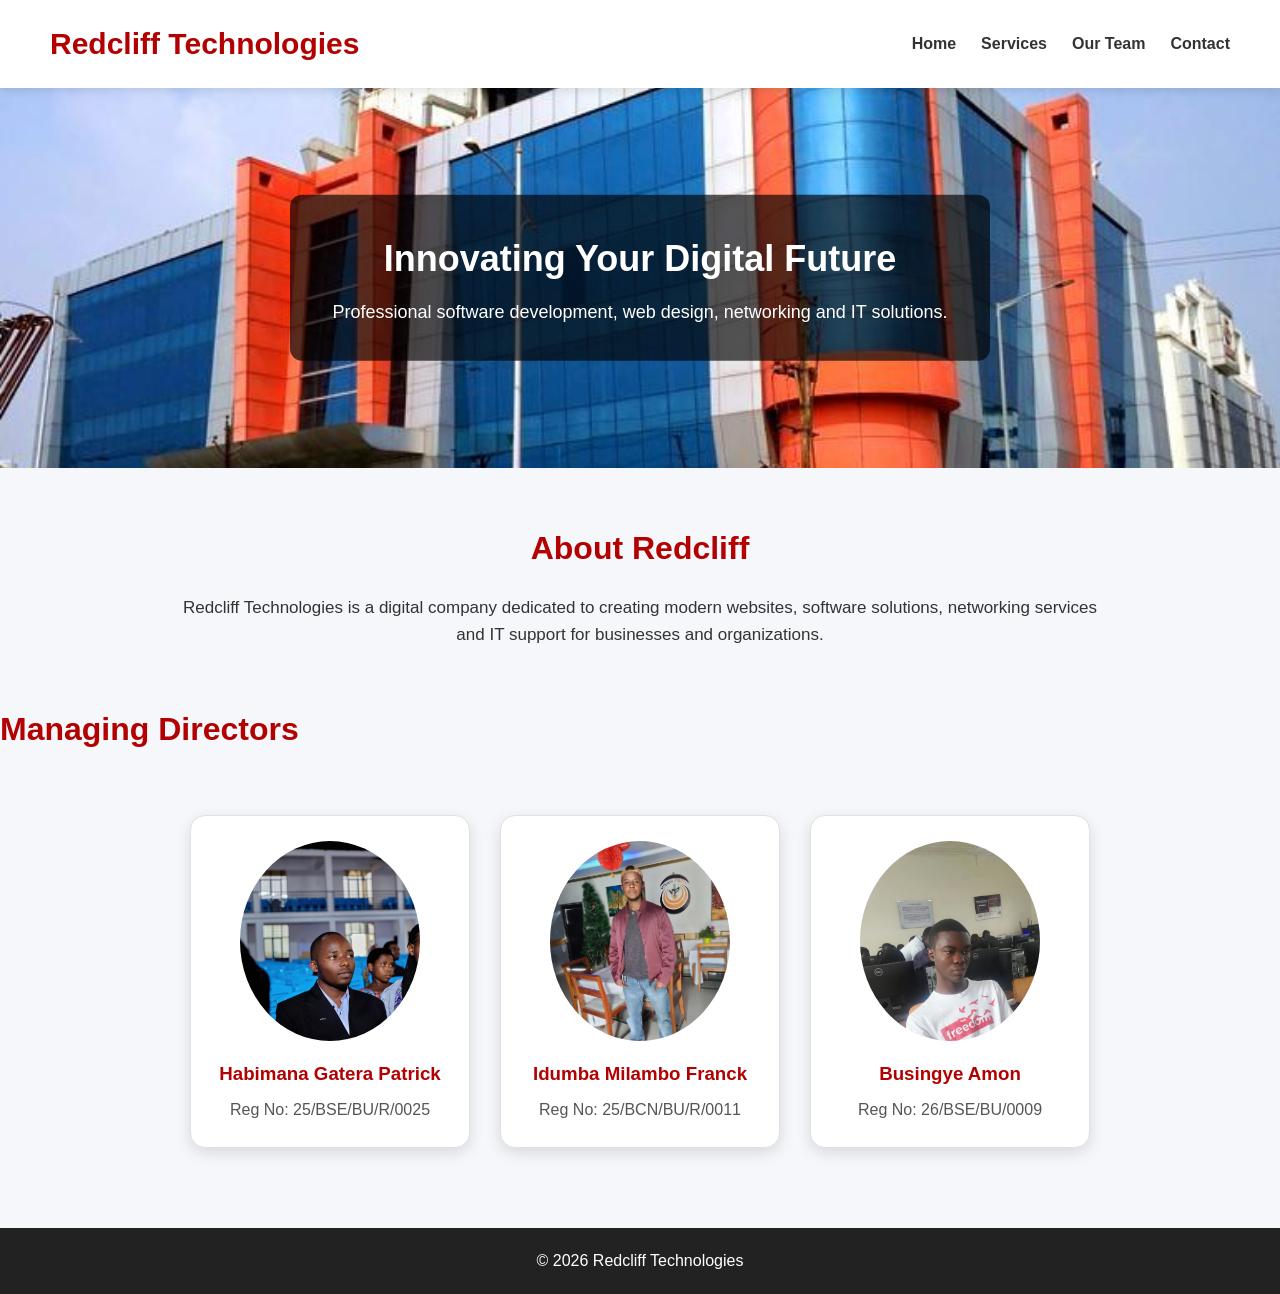
==== commit 906cb432: "Update index.html" ====
--- a/index.html
+++ b/index.html
@@ -40,7 +40,7 @@
 <div class="cards">
 
 <div class="card">
-<img src="IMG-20260714-WA0144.jpg">
+<img src="IMG-20260714-WA0144.jpg" style="object-position: center center;" alt="Habimana Gatera Patrick">
 <h3>Habimana Gatera Patrick</h3>
 <p>Reg No: 25/BSE/BU/R/0025</p>
 </div>
--- a/styles.css
+++ b/styles.css
@@ -124,6 +124,7 @@
     height: 200px;
     border-radius: 50%;
     object-fit: cover;
+    object-position: center top;
     display: block;
     margin: 0 auto 18px;
 }
@@ -167,6 +168,7 @@
     width: 100%;
     height: 180px;
     object-fit: cover;
+    object-position: center top;
     border-radius: 10px;
     display: block;
     margin-bottom: 15px;
